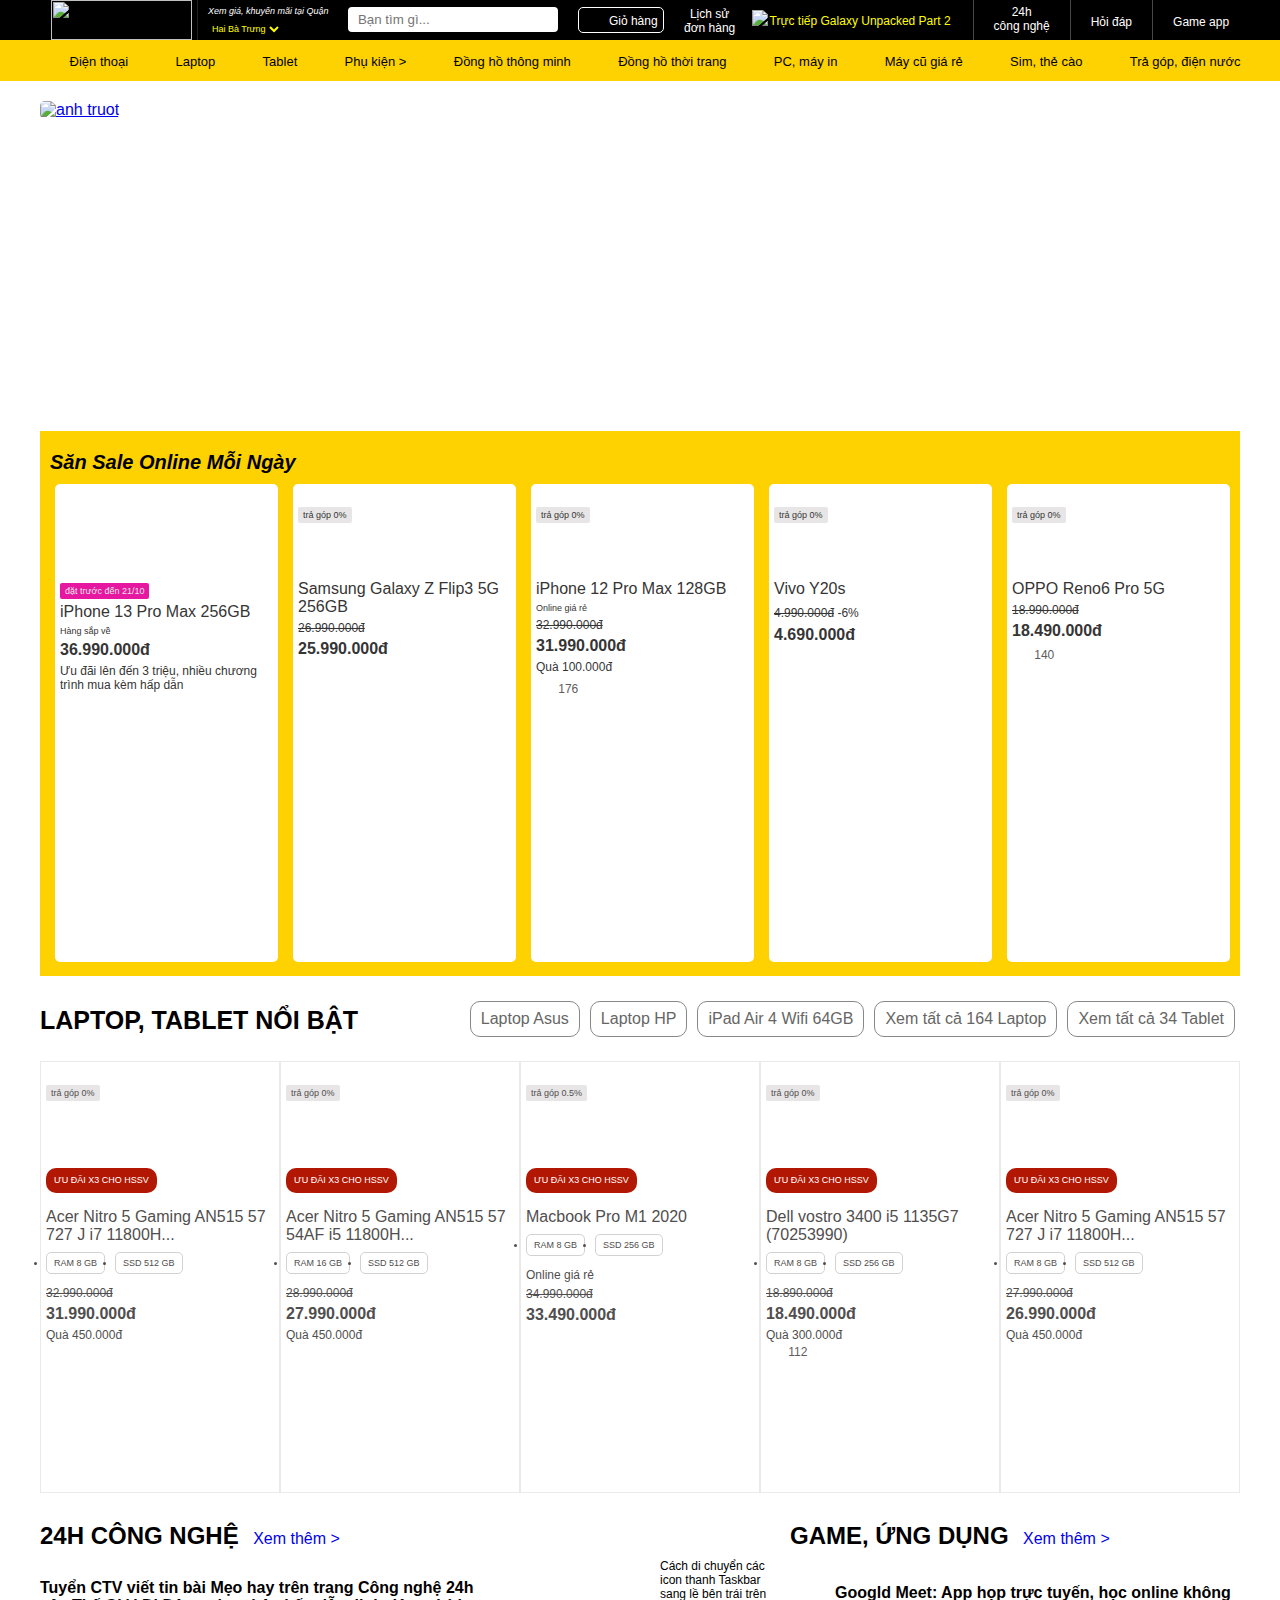
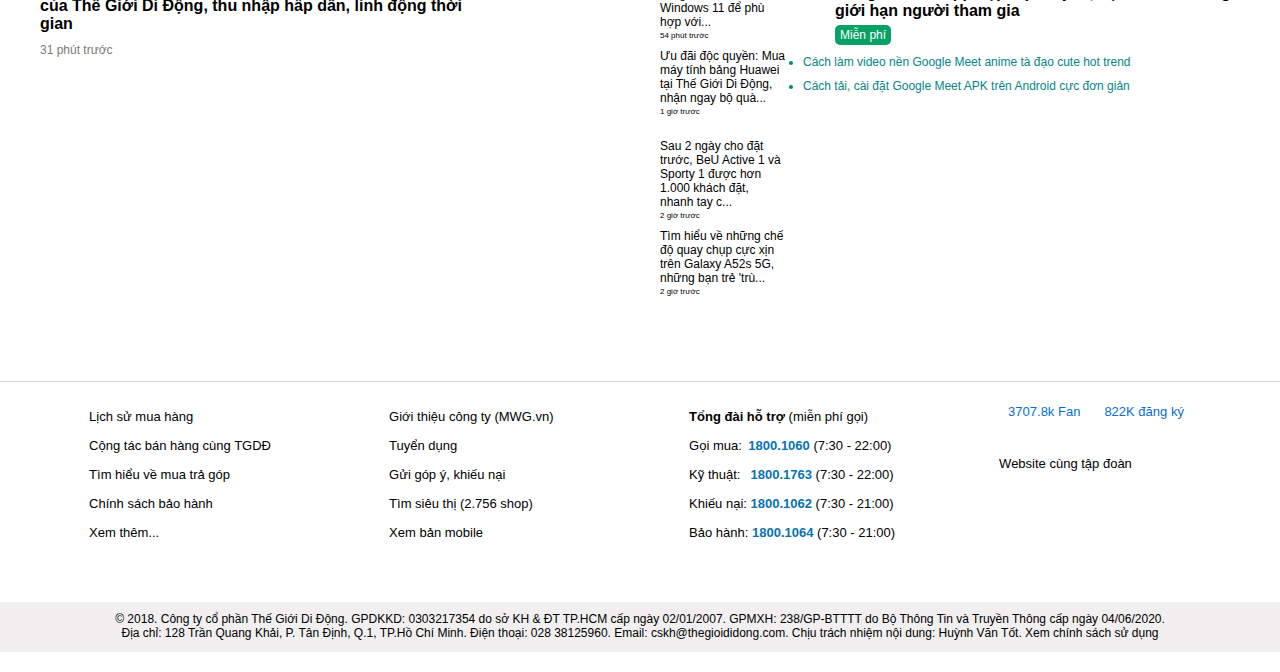
==== index.html @ e4fcd131 "Add files via upload" ====
<!DOCTYPE html>
<html lang="en">
<head>
    
    <meta charset="UTF-8">
    <meta http-equiv="X-UA-Compatible" content="IE=edge">
    <meta name="viewport" content="width=device-width, initial-scale=1.0">
    <title>Thegioididong</title>
    <link rel="stylesheet" href="style.css">

</head>
<body>
    <div class="topsite">
        <a href="https://www.thegioididong.com/"><img class="icon-logo" src="icon/icon-logo.png"></a>
        <div class="topsite-2">
            <a id="topsite-a" href="#" style="font-family: arial;">Xem giá, khuyến mãi tại Quận
                <p style="margin:0px;padding:5px 0;">
                    <select class="topsite-select">
                        <option>Hai Bà Trưng</option>
                        <option>Hoàn Kiếm</option>
                        <option>Cầu Giấy</option>
                        <option>Đống Đa</option>
                        <option>Ba Đình</option>
                        <option>...</option>
                    </select>
                </p>
            </a>
        </div>
        <input class ="topsite-search" type="text" placeholder="Bạn tìm gì..."/>
        <a href="https://www.thegioididong.com/cart" class="topsite_cart">
            <i class="icon-cart"></i>
            <span>Giỏ hàng</span>
        </a>
        <a href="https://www.thegioididong.com/lich-su-mua-hang" class="topsite-history font-v">
            Lịch sử <br>đơn hàng
        </a>
        <!-- <span class="space-nav"></span> -->
        <table class="topsite-live" >
            <tr>
                <td>
                    <img src="icon/Red_circle.gif" style="width:25px">
                </td>
                <td>
                    <a href="https://www.thegioididong.com/tin-tuc/su-kien/su-kien-samsung-galaxy-unpacked-part-2-669" class=" font-v">
                        Trực tiếp Galaxy Unpacked Part 2 
                    </a>
                </td>
            </tr>
        </table>
        <a href="https://www.thegioididong.com/tin-tuc" class="topsite-24h font-v">
            24h <br>công nghệ
        </a>
        <a href="https://www.thegioididong.com/hoi-dap" class="topsite-qt font-v">
            Hỏi đáp
        </a>
        <a href="https://www.thegioididong.com/game-app" class="topsite-qt font-v" style="border-right: black;">
            Game app
        </a>
    </div>
    <div class="header_menu font-v">
        <ul>
            <li><a href="https://www.thegioididong.com/dtdd" class="icon-dienthoai"><span>Điện thoại</span></a></li>
            <li><a href="https://www.thegioididong.com/laptop-ldp" class="icon-laptop">Laptop</a></li>
            <li><a href="https://www.thegioididong.com/may-tinh-bang" class="icon-tablet">Tablet</a></li>
            <li class="dropdown"><a href="" class="icon-phukien">Phụ kiện ></a>
                <div class="phu-kien-dien-thoai">
                    <div class="pkdd">
                        <strong>Phụ kiện di động</strong>
                        <a href="#"><h3>Pin sạc dự phòng</h3></a>
                        <a href="#"><h3>Sạc, cáp</h3></a>
                        <a href="#"><h3>Miếng dán màn hình</h3></a>
                        <a href="#"><h3>Ốp lưng điện thoại</h3></a>
                        <a href="#"><h3>Ốp lưng máy tính bảng</h3></a>
                        <a href="#"><h3>Gậy tự sướng</h3></a>
                        <a href="#"><h3>Giá đỡ laptop, điện thoại</h3></a>
                        <a href="#"><h3>Đế, móc điện thoại</h3></a>
                        <a href="#"><h3>Túi chống nước</h3></a>
                        <a href="#"><h3>Túi đựng Airpods</h3></a>
                        <a href="#"><h3>Phụ kiện ipad</h3></a>
                    </div>
                    <div class="suv-pkdd">
                        <div class="suv pkdd">
                            <strong>phụ kiện laptop</strong>
                            <a class="suv-a" href="#"><h3>Chuột, bàn phím</h3></a>
                            <a class="suv-a" href="#"><h3>Thiết bị mạng</h3></a>
                            <a class="suv-a" href="#"><h3>Camera, webcam</h3></a>
                            <a class="suv-a" href="#"><h3>Balo, túi chống sốc</h3></a>
                            <a class="suv-a" href="#"><h3>Phần mềm</h3></a>
                        </div>
                        <div class="suv pkdd">
                            <strong>Thương hiệu hàng đầu</strong>
                            <a class="suv-a" href="#"><h3>Apple</h3></a>
                            <a class="suv-a" href="#"><h3>Sony</h3></a>
                            <a class="suv-a" href="#"><h3>Samsung</h3></a>
                            <a class="suv-a" href="#"><h3>Anker</h3></a>
                        </div>
                        <div class="suv pkdd">
                            <div class="suv-2">
                                <strong>Thiết bị âm thanh</strong>
                                <a class="suv-a" href="#"><h3>Tai nghe</h3></a>
                                <a class="suv-a" href="#"><h3>Loa</h3></a>
                            </div>
                            <div class="suv-2">
                                <strong>Thiết bị lưu trữ</strong>
                                <a class="suv-a" href="#"><h3>Thẻ nhớ</h3></a>
                                <a class="suv-a" href="#"><h3>USB</h3></a>
                                <a class="suv-a" href="#"><h3>Ổ cứng di động</h3></a>
                            </div>
                            
                        </div>
                        <div class="suv pkdd">
                            <strong>Phụ kiện khác</strong>
                            <a class="suv-a" href="#"><h3>Thiết bị thông minh</h3></a>
                            <a class="suv-a" href="#"><h3>Phụ kiện ô tô</h3></a>
                            <a class="suv-a" href="#"><h3>Máy tính cầm tay</h3></a>
                            <a class="suv-a" href="#"><h3>Máy chiếu, quạt mini</h3></a>
                            <a class="suv-a" href="#"><h3>TV box</h3></a>
                            <a class="suv-a" href="#"><h3>Pin tiểu</h3></a>
                        </div>
                        
                    </div>
                </div>
            </li>
            <li><a href="https://www.thegioididong.com/dong-ho-thong-minh-ldp   " class="icon-iwatch">Đồng hồ thông minh</a></li>
            <li><a href="https://www.thegioididong.com/dong-ho" class="icon-fwatch">Đồng hồ thời trang</a></li>
            <li><a href="https://www.thegioididong.com/dong-ho" class="icon-pc">PC, máy in</a></li>
            <li><a href="https://www.thegioididong.com/may-doi-tra">Máy cũ giá rẻ</a></li>
            <li><a href="https://www.thegioididong.com/sim-so-dep">Sim, thẻ cào</a></li>
            <li><a href="https://www.thegioididong.com/tien-ich">Trả góp, điện nước</a></li>
        </ul>
    </div>
    <div class="header_banner">
        <div class="header_banner_left">
            <a href="https://www.thegioididong.com/tien-ich"><img src="image/truyen 1.png" alt="anh truot"></a>
        </div>
        <div class="header_banner_right">
            <a href="https://www.thegioididong.com/ipad-2021"><img src="image/1.jpg" alt="" class="header-banner-1"></a>
            <a href="https://www.thegioididong.com/dtdd/samsung-galaxy-a52s-5g"><img src="image/2.jpg" alt="" class="header-banner-2"></a>
            <a href="https://www.thegioididong.com/laptop-gaming?itm_source=homepage&itm_medium=hot_banner&itm_campaign=internal_tracking&itm_content=desktop_1548"><img src="image/3.jpg" alt="" class="header-banner-1"></a>
            <a href="https://www.thegioididong.com/dong-ho-thong-minh/beu-active-1"><img src="image/4.png" alt="" class="header-banner-2"></a>
        </div>
        <h2></h2>
    </div>
    <div class="prd-promo" style="font-family: arial;">
        <p class="prd-content">Săn Sale Online Mỗi Ngày</p>
        <div class="prd-product-1">
            <a href="#">
                <p class="prd-p" style="background-color: white;"></p>
                <div class="prd-image-1">
                    <img style="width: 200px;" src="image/pro-1.jpg" alt="">
                </div>
                <p class="prd-order">đặt trước đến 21/10</p>
                <p class="prd-pc">iPhone 13 Pro Max 256GB</p>
                <p style="font-size: 9px;">Hàng sắp về</p>
                <p stype="font-size:20px"><b>36.990.000đ</b></p>
                <p style="font-size: 12px;">Ưu đãi lên đến 3 triệu, nhiều chương trình mua kèm hấp dẫn</p>
            </a>
        </div>
        <div class="prd-product-1">
            <a href="#">
                <p class="prd-p">trả góp 0%</p>
                <div class="prd-image-1">
                    <img style="width: 200px;" src="image/pro-2.jpg" alt="">
                </div>
                <p class="prd-pc">Samsung Galaxy Z Flip3 5G 256GB</p>
                <p class="prd-giagoc"><strike>26.990.000đ</strike></p>
                <p stype="font-size:20px"><b>25.990.000đ</b></p>
            </a>
        </div>
        <div class="prd-product-1">
            <a href="#">
                <p class="prd-p">trả góp 0%</p>
                <div class="prd-image-1">
                    <img style="width: 200px;" src="image/pro-3.jpg" alt="">
                </div>
                <p class="prd-pc">iPhone 12 Pro Max 128GB </p>
                <p style="font-size: 9px;">Online giá rẻ</p>
                <p class="prd-giagoc"><strike>32.990.000đ</strike></p>
                <p stype="font-size:20px"><b>31.990.000đ</b></p>
                <p style="font-size: 12px;">Quà 100.000đ</p>
                <img src="icon/001-star.png" alt="" class="prd-rating">
                <img src="icon/001-star.png" alt="" class="prd-rating">
                <img src="icon/001-star.png" alt="" class="prd-rating">
                <img src="icon/001-star.png" alt="" class="prd-rating">
                <img src="icon/001-star-sirver.png" alt="" class="prd-rating">
                <span class="prd-rating" style="color: rgb(94, 93, 93);font-size: 12px;"> 176</span>
            </a>
        </div>
        <div class="prd-product-1">
            <a href="#">
                <p class="prd-p">trả góp 0%</p>
                <div class="prd-image-1">
                    <img style="width: 200px;" src="image/pro-4.jpg" alt="">
                </div>
                <p class="prd-pc">Vivo Y20s</p>
                <span class="prd-giagoc"><strike>4.990.000đ</strike></span><span class="prd-giagoc"> -6%</span>
                <p stype="font-size:20px"><b>4.690.000đ</b></p>
            </a>
        </div>
        <div class="prd-product-1">
            <a href="#">
                <p class="prd-p">trả góp 0%</p>
                <div class="prd-image-1">
                    <img style="width: 200px;" src="image/pro-5.jpg" alt="">
                </div>
                <p class="prd-pc">OPPO Reno6 Pro 5G</p>
                <p class="prd-giagoc"><strike>18.990.000đ</strike></p>
                <p stype="font-size:20px"><b>18.490.000đ</b></p>
                <img src="icon/001-star.png" alt="" class="prd-rating">
                <img src="icon/001-star.png" alt="" class="prd-rating">
                <img src="icon/001-star.png" alt="" class="prd-rating">
                <img src="icon/001-star-2.png" alt="" class="prd-rating">
                <img src="icon/001-star-sirver.png" alt="" class="prd-rating">
                <span class="prd-rating" style="color: rgb(94, 93, 93);font-size: 12px;"> 140</span>
                
            </a>
        </div>
    </div>
    <div class="box-tablet">
        <div class="box-tablet-title">
            <p>LAPTOP, TABLET NỔI BẬT</p>
            <ul>
                <li><a href="#">Xem tất cả 34 Tablet</a></li>
                <li><a href="#">Xem tất cả 164 Laptop</a></li>
                <li><a href="#">iPad Air 4 Wifi 64GB</a></li>
                <li><a href="#">Laptop HP</a></li>
                <li><a href="#">Laptop Asus</a></li>
            </ul>
        </div>
        <div class="box-tablet-product">
            <div class="box-tablet-1">
                <a href="#">
                    <p class="prd-p">trả góp 0%</p>
                    <div class="box-tablet-img">
                        <img src="image/lap-1.jpg" alt="">
                    </div>
                    <p class="box-tablet-sv">ƯU ĐÃI X3 CHO HSSV</p>
                    <p class="box-name">Acer Nitro 5 Gaming AN515 57 727 J i7 11800H...</p>
                    <div class="box-tablet-thongso">
                        <ul>
                            <li>RAM 8 GB</li>
                            <li>SSD 512 GB</li>
                        </ul>
                    </div>
                    <p class="prd-giagoc"><strike>32.990.000đ</strike></p>
                    <p stype="font-size:20px"><b>31.990.000đ</b></p>
                    <p style="font-size: 12px;padding-top: 5px;">Quà 450.000đ</p>
                </a>
            </div>
            <div class="box-tablet-1">
                <a href="#">
                    <p class="prd-p">trả góp 0%</p>
                    <div class="box-tablet-img">
                        <img src="image/lap-2.jpg" alt="">
                    </div>
                    <p class="box-tablet-sv">ƯU ĐÃI X3 CHO HSSV</p>
                    <p class="box-name">Acer Nitro 5 Gaming AN515 57 54AF i5 11800H...</p>
                    <div class="box-tablet-thongso">
                        <ul>
                            <li>RAM 16 GB</li>
                            <li>SSD 512 GB</li>
                        </ul>
                    </div>
                    <p class="prd-giagoc"><strike>28.990.000đ</strike></p>
                    <p stype="font-size:20px"><b>27.990.000đ</b></p>
                    <p style="font-size: 12px;padding-top: 5px;">Quà 450.000đ</p>
                </a>
            </div>
            <div class="box-tablet-1">
                <a href="#">
                    <p class="prd-p">trả góp 0.5%</p>
                    <div class="box-tablet-img">
                        <img src="image/lap-3.jpg" alt="">
                    </div>
                    <p class="box-tablet-sv">ƯU ĐÃI X3 CHO HSSV</p>
                    <p class="box-name">Macbook Pro M1 2020</p>
                    <div class="box-tablet-thongso">
                        <ul>
                            <li>RAM 8 GB</li>
                            <li>SSD 256 GB</li>
                        </ul>
                    </div>
                    <p style="font-size: 12px;padding-bottom: 5px;">Online giá rẻ</p>
                    <p class="prd-giagoc"><strike>34.990.000đ</strike></p>
                    <p stype="font-size:20px"><b>33.490.000đ</b></p>
                    
                </a>
            </div>
            <div class="box-tablet-1">
                <a href="#">
                    <p class="prd-p">trả góp 0%</p>
                    <div class="box-tablet-img">
                        <img src="image/lap-4.jpg" alt="">
                    </div>
                    <p class="box-tablet-sv">ƯU ĐÃI X3 CHO HSSV</p>
                    <p class="box-name">Dell vostro 3400 i5 1135G7 (70253990)</p>
                    <div class="box-tablet-thongso">
                        <ul>
                            <li>RAM 8 GB</li>
                            <li>SSD 256 GB</li>
                        </ul>
                    </div>
                    <p class="prd-giagoc"><strike>18.890.000đ</strike></p>
                    <p stype="font-size:20px"><b>18.490.000đ</b></p>
                    <p style="font-size: 12px;padding-top: 5px;">Quà 300.000đ</p>
                    <img src="icon/001-star.png" alt="" class="prd-rating">
                    <img src="icon/001-star.png" alt="" class="prd-rating">
                    <img src="icon/001-star.png" alt="" class="prd-rating">
                    <img src="icon/001-star.png" alt="" class="prd-rating">
                    <img src="icon/001-star-sirver.png" alt="" class="prd-rating">
                    <span class="prd-rating" style="color: rgb(94, 93, 93);font-size: 12px;"> 112</span>
          
                </a>
            </div>
            <div class="box-tablet-1">
                <a href="#">
                    <p class="prd-p">trả góp 0%</p>
                    <div class="box-tablet-img">
                        <img src="image/lap-6.jpg" alt="">
                    </div>
                    <p class="box-tablet-sv">ƯU ĐÃI X3 CHO HSSV</p>
                    <p class="box-name">Acer Nitro 5 Gaming AN515 57 727 J i7 11800H...</p>
                    <div class="box-tablet-thongso">
                        <ul>
                            <li>RAM 8 GB</li>
                            <li>SSD 512 GB</li>
                        </ul>
                    </div>
                    <p class="prd-giagoc"><strike>27.990.000đ</strike></p>
                    <p stype="font-size:20px"><b>26.990.000đ</b></p>
                    <p style="font-size: 12px;padding-top: 5px;">Quà 450.000đ</p>
                </a>
            </div>
        </div>
    </div>
    <div class="tin-tuc">
        <div class="tin-tuc-left">
            <div class="tin-tuc-top">
                <h2>24H CÔNG NGHỆ</h2>
                <a href="#">Xem thêm ></a>
            </div>
            <div class="tin-tuc-left-main">
                <div class="tt-left-left">
                    <img src="image/tuyen-ctv2.jpg" alt="">
                    <a href="tuyenctv.html">Tuyển CTV viết tin bài Mẹo hay trên trang Công nghệ 24h của Thế Giới Di Động, thu nhập hấp dẫn, linh động thời gian</a>
                    <p>31 phút trước</p>
                </div>
                <div class="tt-left-right">
                    <div class="tt-small">
                        <img src="image/tt-left-r1.jpg" alt="">
                        <div class="tt-small-r">
                            <a href="#">Cách di chuyển các icon thanh Taskbar sang lề bên trái trên Windows 11 để phù hợp với...</a>
                            <p>54 phút trước</p>
                        </div>
                    </div>
                    <div class="tt-small">
                        <img src="image/tt-left-r2.jpg" alt="">
                        <div class="tt-small-r">
                            <a href="#">Ưu đãi độc quyền: Mua máy tính bảng Huawei tại Thế Giới Di Động, nhận ngay bộ quà...</a>
                            <p>1 giờ trước</p>
                        </div>
                    </div>
                    <div class="tt-small">
                        <img src="image/tt-left-r3.jpg" alt="">
                        <div class="tt-small-r">
                            <a href="#">Sau 2 ngày cho đặt trước, BeU Active 1 và Sporty 1 được hơn 1.000 khách đặt, nhanh tay c...</a>
                            <p>2 giờ trước</p>
                        </div>
                    </div>
                    <div class="tt-small">
                        <img src="image/tt-left-r4.jpg" alt="">
                        <div class="tt-small-r">
                            <a href="#">Tìm hiểu về những chế độ quay chụp cực xịn trên Galaxy A52s 5G, những bạn trẻ 'trù...</a>
                            <p>2 giờ trước</p>
                        </div>
                    </div>
                </div>
            </div>
        </div>
        <div class="tin-tuc-right">
            <div class="tin-tuc-top">
                <h2>GAME, ỨNG DỤNG</h2>
                <a href="#">Xem thêm ></a>
            </div>
            <div class="tt-r-top">
                <img src="image/tt-r-1.jpg" alt="">
                <div class="tt-r-top-small">
                    <img class="img-v" src="image/tt-r-2.png" alt="">
                    <div class="img-ct">
                        <a href="#">Googld Meet: App họp trực tuyến, học online không giới hạn người tham gia</a>
                        <p>Miễn phí</p>
                    </div>
                </div>
            </div>
            <div class="tt-r-bot">
                <ul>
                    <li><a href="">Cách làm video nền Google Meet anime tà đạo cute hot trend</a></li>
                    <li><a href="">Cách tải, cài đặt Google Meet APK trên Android cực đơn giản</a></li>
                </ul>
            </div>
        </div>
    </div>
    <div class="footer">
        <div class="footer-main">
            <div class="footer-ck">
                <ul>
                    <li><a href="#">Lịch sử mua hàng</a></li>
                    <li><a href="#">Cộng tác bán hàng cùng TGDĐ</a></li>
                    <li><a href="#">Tìm hiểu về mua trả góp</a></li>
                    <li><a href="#">Chính sách bảo hành</a></li>
                    <li><a href="#">Xem thêm...</a></li>
                </ul>
            </div>
            <div class="footer-ck">
                <ul>
                    <li><a href="#">Giới thiệu công ty (MWG.vn)</a></li>
                    <li><a href="#">Tuyển dụng</a></li>
                    <li><a href="#">Gửi góp ý, khiếu nại</a></li>
                    <li><a href="#">Tìm siêu thị (2.756 shop)</a></li>
                    <li><a href="#">Xem bản mobile</a></li>
                </ul>
            </div>
            <div class="footer-hotline">
                <p><b>Tổng đài hỗ trợ</b> (miễn phí gọi)</p>
                <p>Gọi mua:<a href="tel:0961206863">&ensp;1800.1060</a> (7:30 - 22:00)</p>
                <p>Kỹ thuật: <a href="tel:0961206863">&ensp;1800.1763</a> (7:30 - 22:00)</p>
                <p>Khiếu nại: <a href="tel:0961206863">1800.1062</a> (7:30 - 21:00)</p>
                <p>Bảo hành: <a href="tel:0961206863">1800.1064</a> (7:30 - 21:00)</p>
            </div>
            <div class="footer-social">
                <table>
                    <tr>
                        <td><a href="#"><img src="icon/001-facebook.png" alt=""></a></td>
                        <td><a href="#">3707.8k Fan</a></td>
                        <td><a href="#"><img src="icon/002-youtube.png" alt=""></a></td>
                        <td><a href="#">822K đăng ký</a></td>
                    </tr>
                </table>
                <a href="#"><img src="image/thong-bao.PNG" alt=""></a>
                <p style="padding-left: 10px;">Website cùng tập đoàn</p>
                <img class = "footer-social-img"src="image/web.PNG" alt="">
            </div>
        </div>
        
    </div>
    <div class="footer-end">
        <div class="footer-end-ct" style="font-size: 12px;">
            <p>© 2018. Công ty cổ phần Thế Giới Di Động. GPDKKD: 0303217354 do sở KH & ĐT TP.HCM cấp ngày 02/01/2007. GPMXH: 238/GP-BTTTT do Bộ Thông Tin và Truyền Thông cấp ngày 04/06/2020.</p>
            <p>Địa chỉ: 128 Trần Quang Khải, P. Tân Định, Q.1, TP.Hồ Chí Minh. Điện thoại: 028 38125960. Email: cskh@thegioididong.com. Chịu trách nhiệm nội dung: Huỳnh Văn Tốt. Xem chính sách sử dụng</p>
        </div>
    </div>
</body>
</html>
---- style.css ----
*{
    margin: 0px;
    padding: 0px;
    font-family: Arial, Helvetica, sans-serif;
}
.topsite{
    width: 100%;
    height: 40px;
    background-color: black;
    color: white;
    display: flex;
    justify-content: center;
}

.icon-logo{
    width: 141px;
    height: 40px;
    float: left;
    padding-left: 20px;
    padding-right: 5px;
    border-right: 1px solid rgba(58, 57, 57, 0.6);
}

.topsite-2{
    width: 130px;
    float:left;
    padding-left: 10px;
}

#topsite-a{
    font-size: 9px;
    color:white;
    text-decoration: none;
    font-style: italic;
    margin: 0px;
    padding: 0px;
    width: 100px;
}

.topsite-select{
    background-color: black;
    list-style: none;
    color:yellow;
    border: 1px black;
    font-size: 9px;
    margin: 0px;
    padding: 0px;
}

/* tạo search trong thanh top*/
.topsite-search{
    width: 200px;
    height: 25px;
    margin: 5px 0px;
    border-radius: 4px;
    border: none;
    padding-left: 10px;
    background-image: url(icon-search.png);
    background-repeat: no-repeat;
    background-position: 190px;
    float:left;
    margin: 7px 0px 0px 10px;
}
.font-v{
    font-size: 12px;
    color: white;
    text-decoration: none;
    font-family: arial;
}
.topsite_cart{
    background-image: url(icon/icon-cart.png);
    background-repeat: no-repeat;
    margin-top: 2px;
    padding: 6px 5px 6px 30px;
    border: 0.1px solid white;
    border-radius: 5px;
    color: white;
    text-decoration: none;
    font-family: arial;
    font-size: 12px;
    background-position: 5px;
    margin: 7px 6px 7px 20px;
}
.topsite_cart:hover{
    background-color:silver;
}
.topsite-history{
    margin-left: 10px;
    width: 60px;
    display: block;
    float:left;
    margin-top: 7px;
    text-align: center;
    
}
.topsite-live{
    height:40px;
    text-align: center;
    border-right: 1px solid rgb(73, 72, 72);
    list-style: none;
    float:left;
    margin-left: 10px;
    
}
.topsite-live a{
    color:yellow;
    margin-right: 20px;
      
}
.topsite-24h{
    display:block;
    float:left;
    text-align: center;
    padding: 5px 20px;
    border-right: 1px solid rgb(73, 72, 72);
}
.topsite-24h:hover{
    color:yellow;
}

.topsite-qt{
    display:block;
    float:left;
    text-align: center;
    height: 25px;
    padding: 15px 20px 0px 20px;
    border-right: 1px solid rgb(73, 72, 72);
}
.topsite-qt:hover{
    color:yellow;
}
.header_menu{
    background-color: #fed100;
    height: 39px;
    width: 100%;
    padding: 1px 5px;
    display: flex;
    justify-content: center;
    
}
.header_menu ul{
    list-style: none;
    height: 41px;
}
.header_menu ul li{
    list-style-type: none;      
    height: 27px;
    padding: 0px 12px;
    padding-top: 13px;
    display: inline-block;
}
.header_menu ul li:hover{
    background-color:white;
}
.header_menu ul li a{
    text-decoration: none;
    color: Black;
    display: block;
    padding-left: 20px;
    font-size: 13px;
    display: block;
    height: 100%;
}

.icon-dienthoai{
    background-image: url(icon/001-smartphone.png);
    background-repeat: no-repeat;
}
.icon-laptop{
    background-image: url(icon/001-notebook-computer.png);
    background-repeat: no-repeat;
}
.icon-tablet{
    background-image: url(icon/002-tablet.png);
    background-repeat: no-repeat;
}
.icon-phukien{
    background-image: url(icon/002-headphones.png);
    background-repeat: no-repeat;
}
.icon-iwatch{
    background-image: url(icon/003-iwatch.png);
    background-repeat: no-repeat;
}
.icon-fwatch{
    background-image: url(icon/001-watch.png);
    background-repeat: no-repeat;
}
.icon-pc{
    background-image: url(icon/004-personal-computer.png);
    background-repeat: no-repeat;
}
/* Làm Menu cấp 2 */
.dropdown{
    position: relative;
}
.phu-kien-dien-thoai{
    position: absolute;
    display: none;
    width: 700px;
    height: 355px;
    background-color: rgb(255, 255, 255);
    padding-top: 20px;
    border-radius: 2px;
}
.dropdown:hover .phu-kien-dien-thoai{
    display: block;
}
.pkdd{
    float: left;
    width: 200px;

}

.pkdd strong{
    color:blue;
    display: inline-block;
    margin:0px 20px 0px 20px;
    padding-bottom: 10px;
    border-bottom: 1px solid rgb(231, 230, 230);
    font-size: 15px;
    text-transform: uppercase;
    color: rgb(117, 113, 113);
    margin-bottom: 10px;
}
.pkdd h3{
    font-weight: 400;
    padding: 3px 0px;
    font-size: 13px;
}
.pkdd h3:hover{
    color:rgb(15, 85, 236);
}

.suv-pkdd{
    width: 500px;
    height: 360px;
    float: left;
}
.suv{
    width: 250px;
    height: 160px;
    float: left;
}
.suv .suv-a{
    width: 150px;
    height: auto;
}
.suv-a h3{
    width: 150px;
    height: auto;
    font-size: 13px;
} 
.suv-2{
    width: 225px;
    height: 80px;
}
.header_banner{
    width: 1200px;
    height: 310px;
    margin: 0px auto 0px auto;
    padding-top: 20px;
    display: block;
}
.header_banner_left{
    width: 860px;
    height: 310px;
    padding: 0px 10px 0 0;
    float: left;
}

.header_banner_left img{
    border-radius: 5px;
    width: 100%;
}

.header-banner-truot{
    border-radius: 20px;
}
.header_banner_right{
    width: 320px;
    height: 310px;
    padding: 0px 0px 0 0px;
    float: right;
}
.header-banner-1{
    float: left;
    width: 47%;
    padding: 0px 11px 11px 0px;
}
.header-banner-2{
    float: right;
    width: 46%;
    padding: 0px 0px 11px 0px;
}
.prd-promo{
    width: 1200px;
    height: 535px;
    background-color: #fed100;
    margin: 20px auto;
    padding-top: 10px;
}

/*PRD-Promotion*/
.prd-content{
    font-weight: bold;
    margin: 10px 10px;
    font-family: Arial, Helvetica, sans-serif;
    font-size: 20px;
    font-style: italic;
}
.prd-product-1{
    width: 213px;
    height: 438px;
    background-color: white;
    float: left;
    border-radius: 5px;
    margin-left: 15px;
    padding: 20px 5px;

}

.prd-product-1 a{
    text-decoration: none;
    list-style: none;
    color: rgb(54, 53, 53);
}
.prd-p{
    font-family: Arial, Helvetica, sans-serif;
    font-size: 9px;
    background-color: rgb(231, 229, 229);
    display: inline;
    padding: 3px 5px;
    border-radius: 2px;
}
.prd-pc:hover{
    color: rgb(33, 205, 248);
}
.prd-product-1 p{
    margin: 5px 0px;
}
.prd-image-1{
    width: 200px;
    margin: 10px auto;
    padding: 20px 0px 0px 0px;
}
/*Hiệu ứng ảnh*/
.prd-image-1:hover{
    transform: translate3d(0px, -10%, 3em);
}
.prd-order{
    font-family: Arial, Helvetica, sans-serif;
    font-size: 9px;
    background-color: rgb(230, 23, 161);
    display: inline;
    padding: 3px 5px;
    border-radius: 2px;
    color:rgb(231, 229, 229)
}
.prd-giagoc{
    font-size: 12px;
    margin-bottom: 5px;
}
.prd-rating{
    width: 11px;
}

.box-tablet{
    margin: 15px auto;
    width: 1200px;
    height: 500px;
    font-family: Arial, Helvetica, sans-serif;
}
.box-tablet-title{
    width: 1200px;
    height: 40px;
    margin-bottom: 10px;
}
.box-tablet-title ul li{
    list-style: none;
}
.box-tablet-title p{
    width: 400px;
    height: 30px;
    font-size: 25px;
    font-weight: bold;
    padding: 10px 0px 0px 0px;
    display: inline;
    float: left;
}
.box-tablet-title ul{
    float: right;
    width: 800px;
    height: 35px;
    padding-top:5px;
}

.box-tablet-title li{
    float: right;
    padding: 8px 10px;
    margin: 0px 5px;
    border: 1px solid rgb(136, 136, 136);
    border-radius: 10px;
}

.box-tablet-title li:hover{
    background-color: rgb(207, 204, 204);
    
}

.box-tablet-title li a:hover{
    color:white;
}
.box-tablet-title li a{
    list-style: none;
    text-decoration: none;
    color: rgb(102, 102, 101);
}

.box-tablet-product{
    width: 1200px;
    height: 440px;
    padding-top: 15px;
    display: flex;
    justify-content: center;
}
.box-tablet-1{
    width: 238px;
    height: 410px;
    border: 1px solid rgb(235, 232, 232);
    padding: 20px 0px 0px 5px;
}
.box-tablet-1:hover{
    box-shadow: 0px 0px 10px 0 rgb(223, 220, 220);
}
.box-tablet-1 a{
    list-style: none;
    text-decoration: none;
    color: rgb(80, 78, 78);
}
.box-tablet-img{
    width: 200px;
    margin: 0px auto;
    margin: 40px auto 10px auto;
}
.box-tablet-img img{
    width: 200px;
}
.box-tablet-img img:hover{
    
    transform: translate3d(0px, -10%, 3em);
}
.box-tablet-sv{
    display: inline-block;
    padding: 5px 8px;
    font-size: 9px;
    border-radius: 10px;
    background-color: #b11702;
    color: white;
    line-height: 15px;
    margin-bottom: 15px;
}
.box-name:hover{
    color:rgb(15, 211, 218);
}
.box-tablet-thongso{
    font-size: 9px;
    margin: 8px 0px;
    display: inline-block;
}
.box-tablet-thongso ul li{
    float: left;
    margin-right: 10px;
    border:1px solid rgb(211, 210, 209);
    padding: 5px 7px;
    border-radius: 5px;
}

.tin-tuc{
    width: 1200px;
    height: 450px;
    font-family: Arial, Helvetica, sans-serif;
    margin: 0px auto;
}
.tin-tuc-left{
    width: 750px;
    height: 450px;
    /* background-color: turquoise; */
    float: left;
}

.tin-tuc-top{
    width: 400px;
    height: 30px;
    padding: 5px 0px 10px 0px;
    line-height: 40px;
}
.tin-tuc-top h2{
    display: inline-block;
}
.tin-tuc-top a{
    text-decoration: none;
    list-style: none;
    margin-left: 10px;
    /* color:rgb(24, 102, 248); */
}
.tin-tuc-left-main{
    width: 750px;
    height: 405px;
    display: flex;
    align-content: center;
}
.tt-left-left{
    width: 450px;
    height: 405px;
    /* background-color: darkkhaki; */
}
.tt-left-left img{
    border-radius: 5px;
    width: 450px;

}
.tt-left-left a{
    margin: 5px 0px 10px 0px;
    display: inline-block;
    font-weight: bold;
    text-decoration: none;
    color: black;
}
.tt-left-left a:hover{
    color:rgb(13, 106, 245);
}
.tt-left-left p{
    font-size: 12px;
    color: rgb(122, 122, 122);
}
.tt-left-right{
    width: 285px;
    height: 410px;
    /* background-color: rgb(136, 127, 7); */
    margin-left: 10px;
}
.tt-small{
    width: 285px;
    height: 90px;
}
.tt-small img{
    width: 150px;
    float: left;
    border-radius: 5px;
}
.tt-small-r{
    width: 125px;
    float: right;
    font-size: 12px;
    margin: 3px 0px 0px 10px;
}
.tt-small-r a{
    list-style: none;
    text-decoration: none;
    color: black;
}
.tt-small-r a:hover{
    color:rgb(13, 106, 245);
}
.tt-small-r p{
    font-size: 8px;
    padding-top: 2px;
}
.tin-tuc-right{
    width: 450px;
    height: 450px;
    /* background-color: rgb(80, 64, 224); */
    float: left;
}
.tt-r-top{
    width: 450px;
}
.tt-r-top img{
    width: 450px;
    border-radius: 10px;
}
.tt-r-top-small{
    width: 450px;
    display: flex;
    align-content: center;
    margin: 10px 1px;
}
.tt-r-top-small .img-v{
    width: 70px;
}
.img-ct a{
    list-style: none;
    text-decoration: none;
    font-size: 16px;
    color:black;
    font-weight: bold;
    display: inline-block;
    margin-bottom: 5px;
}
.img-ct p{
    display: inline-block;
    padding: 3px 5px;
    background-color: rgb(7, 160, 101);
    color: white;
    border-radius: 5px;
    font-size: 12px;
}
.tt-r-bot{
    font-size: 12px;
    margin-left: 13px;
}
.tt-r-bot ul li{
    padding-bottom: 10px;
    color: rgb(4, 133, 133);
}
.tt-r-bot ul li a{
    list-style: none;
    text-decoration: none;
    color: rgb(4, 133, 133);
}

.footer{
    width: 100%;
    height: auto;
    margin-top: 20px;
    border-top: 1px solid rgb(218, 213, 213);
    font-family: Arial, Helvetica, sans-serif;
    padding-top: 20px;
    display: flex;
    justify-content: center;

    
}
.footer-main{
    width: 1200px;
    height: 200px;
    display: flex;
    justify-content: center;
    font-size: 13px;
}
.footer-ck{
    width: 300px;
    height: 200px;
    /* background-color: rgb(51, 30, 30); */
    float: left;
}
.footer-ck ul li{
    list-style: none;
    padding: 7px 0px;
}

.footer-ck ul li a{
    list-style: none;
    text-decoration: none;
    color: black;
}
.footer-ck ul li a:hover{
    color:rgb(10, 164, 202);
}
.footer-hotline{
    width: 300px;
    height: 200px;
    /* background-color: rgb(51, 30, 30); */
    float: left;
}
.footer-hotline p{
    padding: 7px 0px;
}
.footer-hotline a{
    font-weight: 900;
    text-decoration: none;
    color: rgb(7, 115, 177);

}
.footer-social td{
    padding: 0px 5px;
}
.footer-social table{
    margin-bottom: 10px;
}
.footer-social a{
    text-decoration: none;
    color: rgb(8, 110, 206);
}
.footer-social  p{
    padding: 10px 0px 10px 3px;
}
.footer-social-img{
    padding: 0px 0px 10px 3px;
}
.footer-end{
    width: 100%;
    height: 50px;
    background-color: rgb(241, 239, 239);
    display: flex;
    justify-content: center;
    text-align: center;

}
.footer-end-ct{
    width: 1200px;
    height: 100%;
    padding: 10px;
}
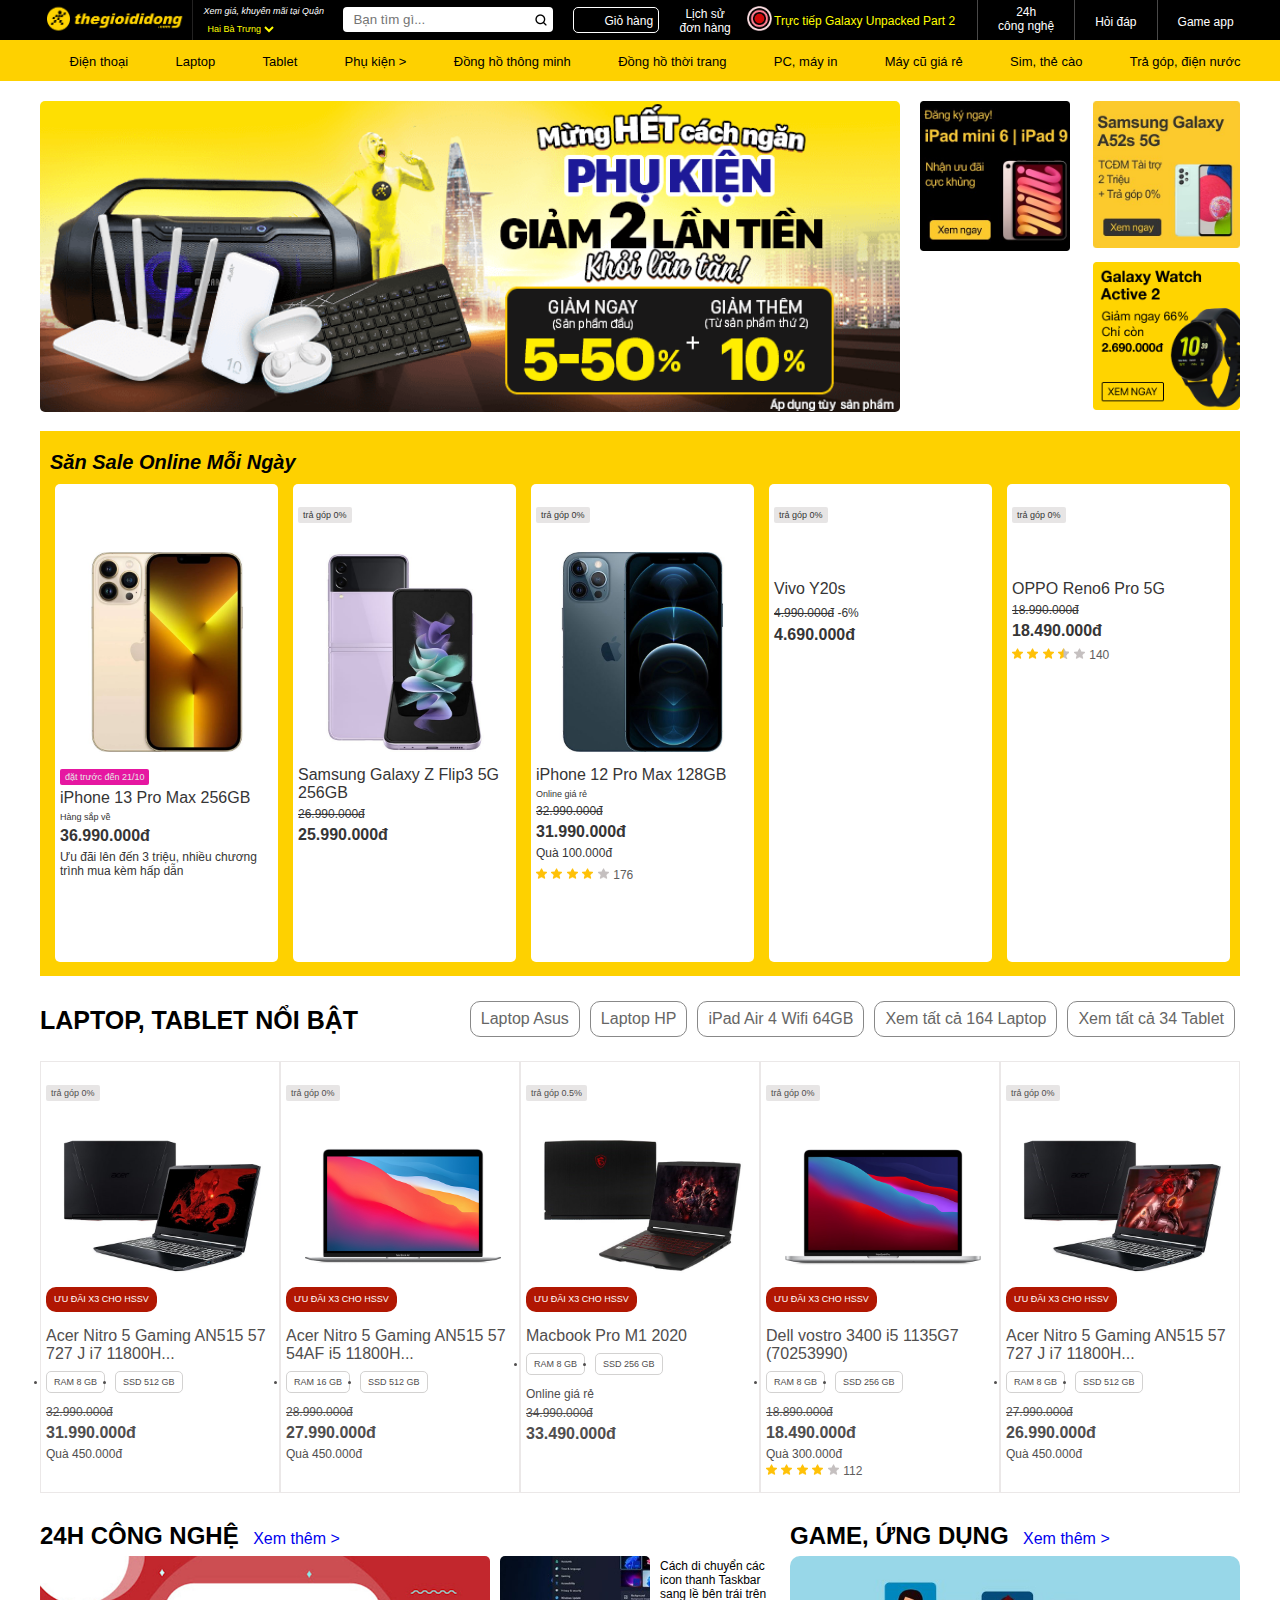
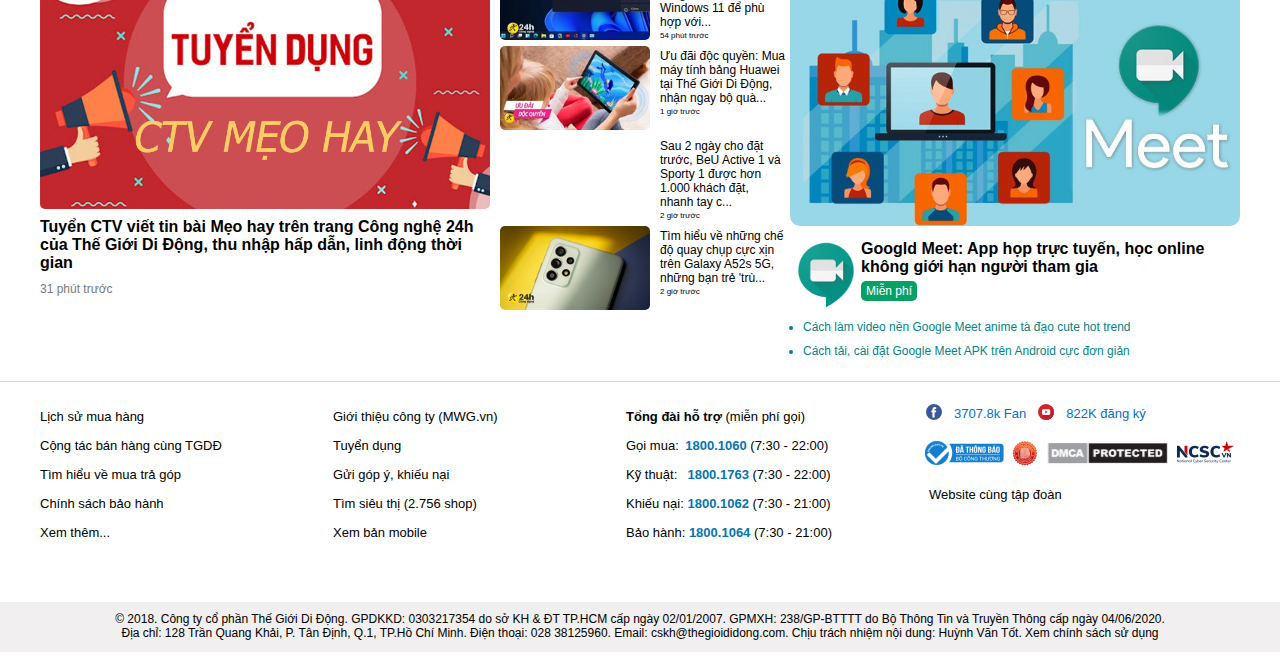
==== commit b7d577d9: "Update index.html" ====
--- a/index.html
+++ b/index.html
@@ -11,7 +11,7 @@
 </head>
 <body>
     <div class="topsite">
-        <a href="https://www.thegioididong.com/"><img class="icon-logo" src="icon/icon-logo.png"></a>
+        <a href="https://www.thegioididong.com/"><img class="icon-logo" src="icon-logo.png"></a>
         <div class="topsite-2">
             <a id="topsite-a" href="#" style="font-family: arial;">Xem giá, khuyến mãi tại Quận
                 <p style="margin:0px;padding:5px 0;">
@@ -38,7 +38,7 @@
         <table class="topsite-live" >
             <tr>
                 <td>
-                    <img src="icon/Red_circle.gif" style="width:25px">
+                    <img src="Red_circle.gif" style="width:25px">
                 </td>
                 <td>
                     <a href="https://www.thegioididong.com/tin-tuc/su-kien/su-kien-samsung-galaxy-unpacked-part-2-669" class=" font-v">
@@ -131,13 +131,13 @@
     </div>
     <div class="header_banner">
         <div class="header_banner_left">
-            <a href="https://www.thegioididong.com/tien-ich"><img src="image/truyen 1.png" alt="anh truot"></a>
+            <a href="https://www.thegioididong.com/tien-ich"><img src="truyen 1.png" alt="anh truot"></a>
         </div>
         <div class="header_banner_right">
-            <a href="https://www.thegioididong.com/ipad-2021"><img src="image/1.jpg" alt="" class="header-banner-1"></a>
-            <a href="https://www.thegioididong.com/dtdd/samsung-galaxy-a52s-5g"><img src="image/2.jpg" alt="" class="header-banner-2"></a>
+            <a href="https://www.thegioididong.com/ipad-2021"><img src="1.jpg" alt="" class="header-banner-1"></a>
+            <a href="https://www.thegioididong.com/dtdd/samsung-galaxy-a52s-5g"><img src="2.jpg" alt="" class="header-banner-2"></a>
             <a href="https://www.thegioididong.com/laptop-gaming?itm_source=homepage&itm_medium=hot_banner&itm_campaign=internal_tracking&itm_content=desktop_1548"><img src="image/3.jpg" alt="" class="header-banner-1"></a>
-            <a href="https://www.thegioididong.com/dong-ho-thong-minh/beu-active-1"><img src="image/4.png" alt="" class="header-banner-2"></a>
+            <a href="https://www.thegioididong.com/dong-ho-thong-minh/beu-active-1"><img src="4.png" alt="" class="header-banner-2"></a>
         </div>
         <h2></h2>
     </div>
@@ -147,7 +147,7 @@
             <a href="#">
                 <p class="prd-p" style="background-color: white;"></p>
                 <div class="prd-image-1">
-                    <img style="width: 200px;" src="image/pro-1.jpg" alt="">
+                    <img style="width: 200px;" src="pro-1.jpg" alt="">
                 </div>
                 <p class="prd-order">đặt trước đến 21/10</p>
                 <p class="prd-pc">iPhone 13 Pro Max 256GB</p>
@@ -160,7 +160,7 @@
             <a href="#">
                 <p class="prd-p">trả góp 0%</p>
                 <div class="prd-image-1">
-                    <img style="width: 200px;" src="image/pro-2.jpg" alt="">
+                    <img style="width: 200px;" src="pro-2.jpg" alt="">
                 </div>
                 <p class="prd-pc">Samsung Galaxy Z Flip3 5G 256GB</p>
                 <p class="prd-giagoc"><strike>26.990.000đ</strike></p>
@@ -171,18 +171,18 @@
             <a href="#">
                 <p class="prd-p">trả góp 0%</p>
                 <div class="prd-image-1">
-                    <img style="width: 200px;" src="image/pro-3.jpg" alt="">
+                    <img style="width: 200px;" src="pro-3.jpg" alt="">
                 </div>
                 <p class="prd-pc">iPhone 12 Pro Max 128GB </p>
                 <p style="font-size: 9px;">Online giá rẻ</p>
                 <p class="prd-giagoc"><strike>32.990.000đ</strike></p>
                 <p stype="font-size:20px"><b>31.990.000đ</b></p>
                 <p style="font-size: 12px;">Quà 100.000đ</p>
-                <img src="icon/001-star.png" alt="" class="prd-rating">
-                <img src="icon/001-star.png" alt="" class="prd-rating">
-                <img src="icon/001-star.png" alt="" class="prd-rating">
-                <img src="icon/001-star.png" alt="" class="prd-rating">
-                <img src="icon/001-star-sirver.png" alt="" class="prd-rating">
+                <img src="001-star.png" alt="" class="prd-rating">
+                <img src="001-star.png" alt="" class="prd-rating">
+                <img src="001-star.png" alt="" class="prd-rating">
+                <img src="001-star.png" alt="" class="prd-rating">
+                <img src="001-star-sirver.png" alt="" class="prd-rating">
                 <span class="prd-rating" style="color: rgb(94, 93, 93);font-size: 12px;"> 176</span>
             </a>
         </div>
@@ -206,11 +206,11 @@
                 <p class="prd-pc">OPPO Reno6 Pro 5G</p>
                 <p class="prd-giagoc"><strike>18.990.000đ</strike></p>
                 <p stype="font-size:20px"><b>18.490.000đ</b></p>
-                <img src="icon/001-star.png" alt="" class="prd-rating">
-                <img src="icon/001-star.png" alt="" class="prd-rating">
-                <img src="icon/001-star.png" alt="" class="prd-rating">
-                <img src="icon/001-star-2.png" alt="" class="prd-rating">
-                <img src="icon/001-star-sirver.png" alt="" class="prd-rating">
+                <img src="001-star.png" alt="" class="prd-rating">
+                <img src="001-star.png" alt="" class="prd-rating">
+                <img src="001-star.png" alt="" class="prd-rating">
+                <img src="001-star-2.png" alt="" class="prd-rating">
+                <img src="001-star-sirver.png" alt="" class="prd-rating">
                 <span class="prd-rating" style="color: rgb(94, 93, 93);font-size: 12px;"> 140</span>
                 
             </a>
@@ -232,7 +232,7 @@
                 <a href="#">
                     <p class="prd-p">trả góp 0%</p>
                     <div class="box-tablet-img">
-                        <img src="image/lap-1.jpg" alt="">
+                        <img src="lap-1.jpg" alt="">
                     </div>
                     <p class="box-tablet-sv">ƯU ĐÃI X3 CHO HSSV</p>
                     <p class="box-name">Acer Nitro 5 Gaming AN515 57 727 J i7 11800H...</p>
@@ -251,7 +251,7 @@
                 <a href="#">
                     <p class="prd-p">trả góp 0%</p>
                     <div class="box-tablet-img">
-                        <img src="image/lap-2.jpg" alt="">
+                        <img src="lap-2.jpg" alt="">
                     </div>
                     <p class="box-tablet-sv">ƯU ĐÃI X3 CHO HSSV</p>
                     <p class="box-name">Acer Nitro 5 Gaming AN515 57 54AF i5 11800H...</p>
@@ -270,7 +270,7 @@
                 <a href="#">
                     <p class="prd-p">trả góp 0.5%</p>
                     <div class="box-tablet-img">
-                        <img src="image/lap-3.jpg" alt="">
+                        <img src="lap-3.jpg" alt="">
                     </div>
                     <p class="box-tablet-sv">ƯU ĐÃI X3 CHO HSSV</p>
                     <p class="box-name">Macbook Pro M1 2020</p>
@@ -290,7 +290,7 @@
                 <a href="#">
                     <p class="prd-p">trả góp 0%</p>
                     <div class="box-tablet-img">
-                        <img src="image/lap-4.jpg" alt="">
+                        <img src="lap-4.jpg" alt="">
                     </div>
                     <p class="box-tablet-sv">ƯU ĐÃI X3 CHO HSSV</p>
                     <p class="box-name">Dell vostro 3400 i5 1135G7 (70253990)</p>
@@ -303,11 +303,11 @@
                     <p class="prd-giagoc"><strike>18.890.000đ</strike></p>
                     <p stype="font-size:20px"><b>18.490.000đ</b></p>
                     <p style="font-size: 12px;padding-top: 5px;">Quà 300.000đ</p>
-                    <img src="icon/001-star.png" alt="" class="prd-rating">
-                    <img src="icon/001-star.png" alt="" class="prd-rating">
-                    <img src="icon/001-star.png" alt="" class="prd-rating">
-                    <img src="icon/001-star.png" alt="" class="prd-rating">
-                    <img src="icon/001-star-sirver.png" alt="" class="prd-rating">
+                    <img src="001-star.png" alt="" class="prd-rating">
+                    <img src="001-star.png" alt="" class="prd-rating">
+                    <img src="001-star.png" alt="" class="prd-rating">
+                    <img src="001-star.png" alt="" class="prd-rating">
+                    <img src="001-star-sirver.png" alt="" class="prd-rating">
                     <span class="prd-rating" style="color: rgb(94, 93, 93);font-size: 12px;"> 112</span>
           
                 </a>
@@ -316,7 +316,7 @@
                 <a href="#">
                     <p class="prd-p">trả góp 0%</p>
                     <div class="box-tablet-img">
-                        <img src="image/lap-6.jpg" alt="">
+                        <img src="lap-6.jpg" alt="">
                     </div>
                     <p class="box-tablet-sv">ƯU ĐÃI X3 CHO HSSV</p>
                     <p class="box-name">Acer Nitro 5 Gaming AN515 57 727 J i7 11800H...</p>
@@ -341,20 +341,20 @@
             </div>
             <div class="tin-tuc-left-main">
                 <div class="tt-left-left">
-                    <img src="image/tuyen-ctv2.jpg" alt="">
+                    <img src="tuyen-ctv2.jpg" alt="">
                     <a href="tuyenctv.html">Tuyển CTV viết tin bài Mẹo hay trên trang Công nghệ 24h của Thế Giới Di Động, thu nhập hấp dẫn, linh động thời gian</a>
                     <p>31 phút trước</p>
                 </div>
                 <div class="tt-left-right">
                     <div class="tt-small">
-                        <img src="image/tt-left-r1.jpg" alt="">
+                        <img src="tt-left-r1.jpg" alt="">
                         <div class="tt-small-r">
                             <a href="#">Cách di chuyển các icon thanh Taskbar sang lề bên trái trên Windows 11 để phù hợp với...</a>
                             <p>54 phút trước</p>
                         </div>
                     </div>
                     <div class="tt-small">
-                        <img src="image/tt-left-r2.jpg" alt="">
+                        <img src="tt-left-r2.jpg" alt="">
                         <div class="tt-small-r">
                             <a href="#">Ưu đãi độc quyền: Mua máy tính bảng Huawei tại Thế Giới Di Động, nhận ngay bộ quà...</a>
                             <p>1 giờ trước</p>
@@ -368,7 +368,7 @@
                         </div>
                     </div>
                     <div class="tt-small">
-                        <img src="image/tt-left-r4.jpg" alt="">
+                        <img src="tt-left-r4.jpg" alt="">
                         <div class="tt-small-r">
                             <a href="#">Tìm hiểu về những chế độ quay chụp cực xịn trên Galaxy A52s 5G, những bạn trẻ 'trù...</a>
                             <p>2 giờ trước</p>
@@ -383,9 +383,9 @@
                 <a href="#">Xem thêm ></a>
             </div>
             <div class="tt-r-top">
-                <img src="image/tt-r-1.jpg" alt="">
+                <img src="tt-r-1.jpg" alt="">
                 <div class="tt-r-top-small">
-                    <img class="img-v" src="image/tt-r-2.png" alt="">
+                    <img class="img-v" src="tt-r-2.png" alt="">
                     <div class="img-ct">
                         <a href="#">Googld Meet: App họp trực tuyến, học online không giới hạn người tham gia</a>
                         <p>Miễn phí</p>
@@ -430,15 +430,15 @@
             <div class="footer-social">
                 <table>
                     <tr>
-                        <td><a href="#"><img src="icon/001-facebook.png" alt=""></a></td>
+                        <td><a href="#"><img src="001-facebook.png" alt=""></a></td>
                         <td><a href="#">3707.8k Fan</a></td>
-                        <td><a href="#"><img src="icon/002-youtube.png" alt=""></a></td>
+                        <td><a href="#"><img src="002-youtube.png" alt=""></a></td>
                         <td><a href="#">822K đăng ký</a></td>
                     </tr>
                 </table>
-                <a href="#"><img src="image/thong-bao.PNG" alt=""></a>
+                <a href="#"><img src="thong-bao.PNG" alt=""></a>
                 <p style="padding-left: 10px;">Website cùng tập đoàn</p>
-                <img class = "footer-social-img"src="image/web.PNG" alt="">
+                <img class = "footer-social-img"src="web.PNG" alt="">
             </div>
         </div>
         
@@ -450,4 +450,4 @@
         </div>
     </div>
 </body>
-</html>+</html>
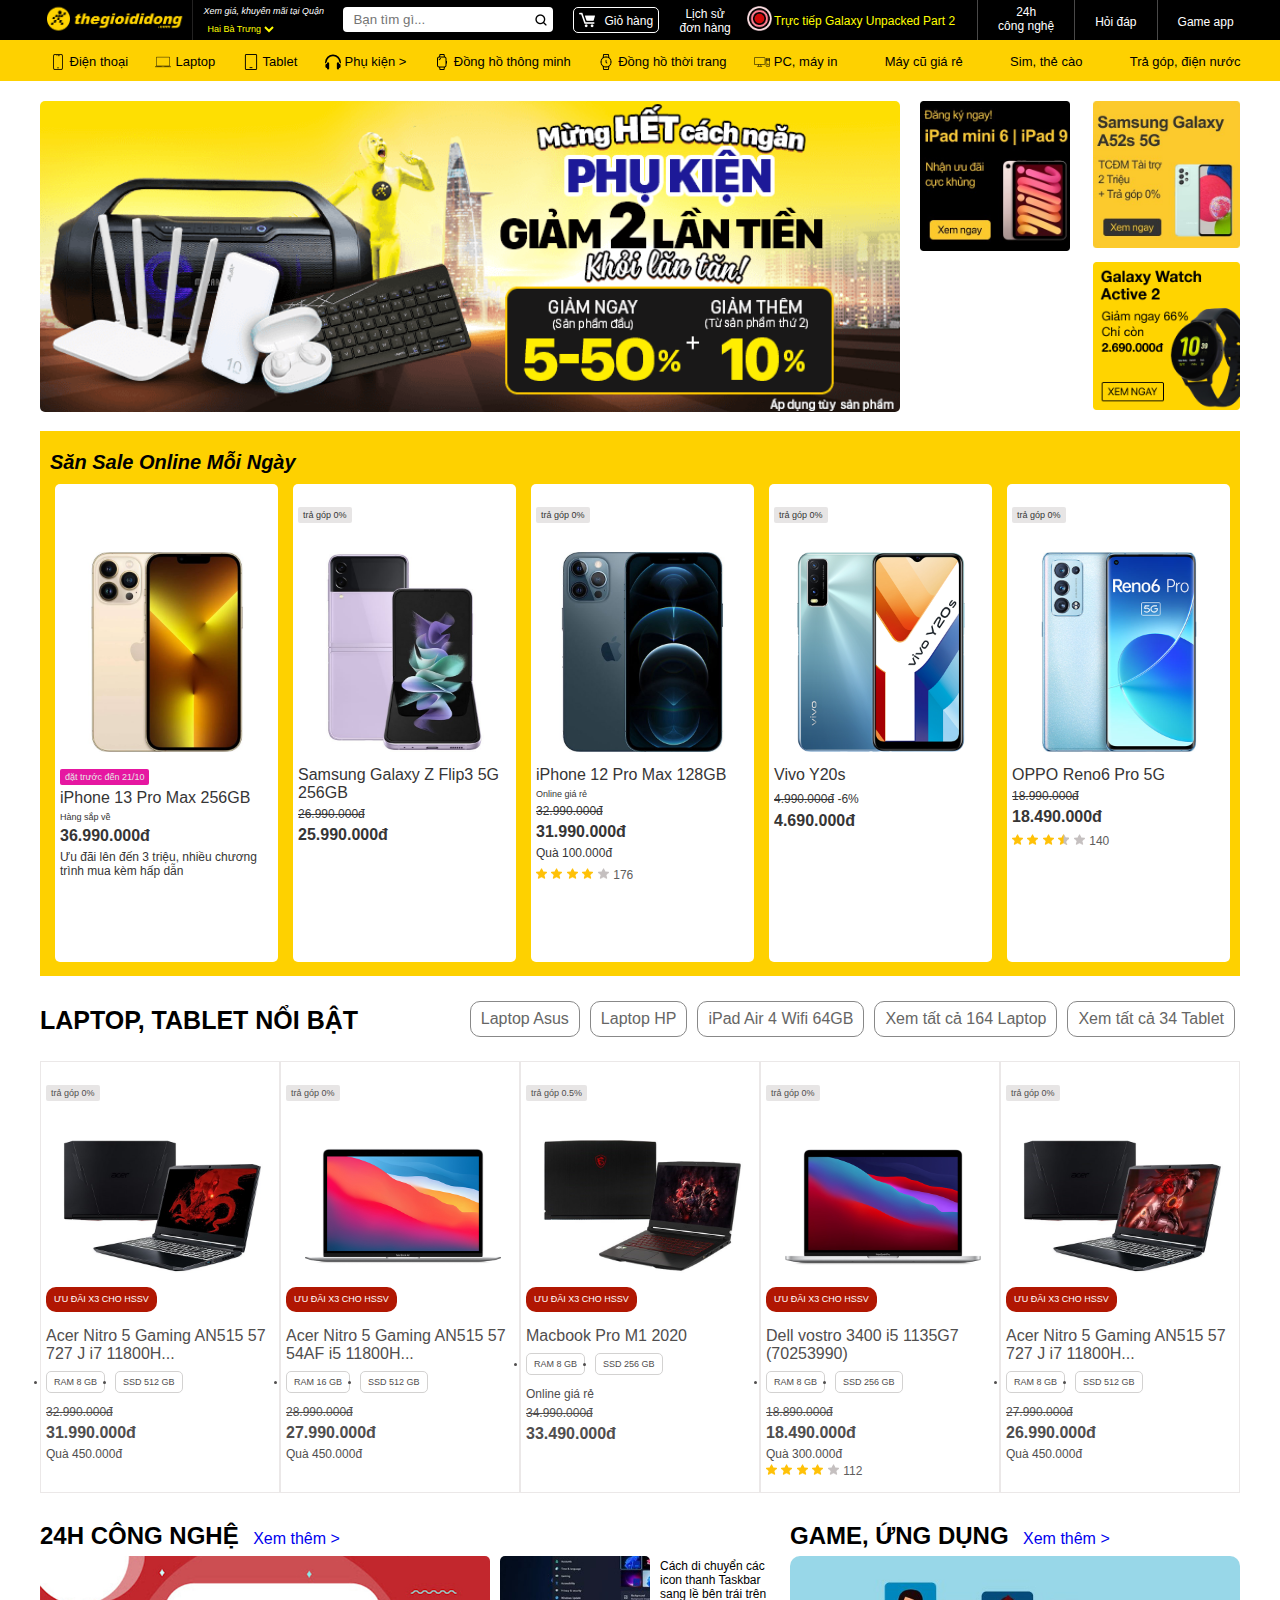
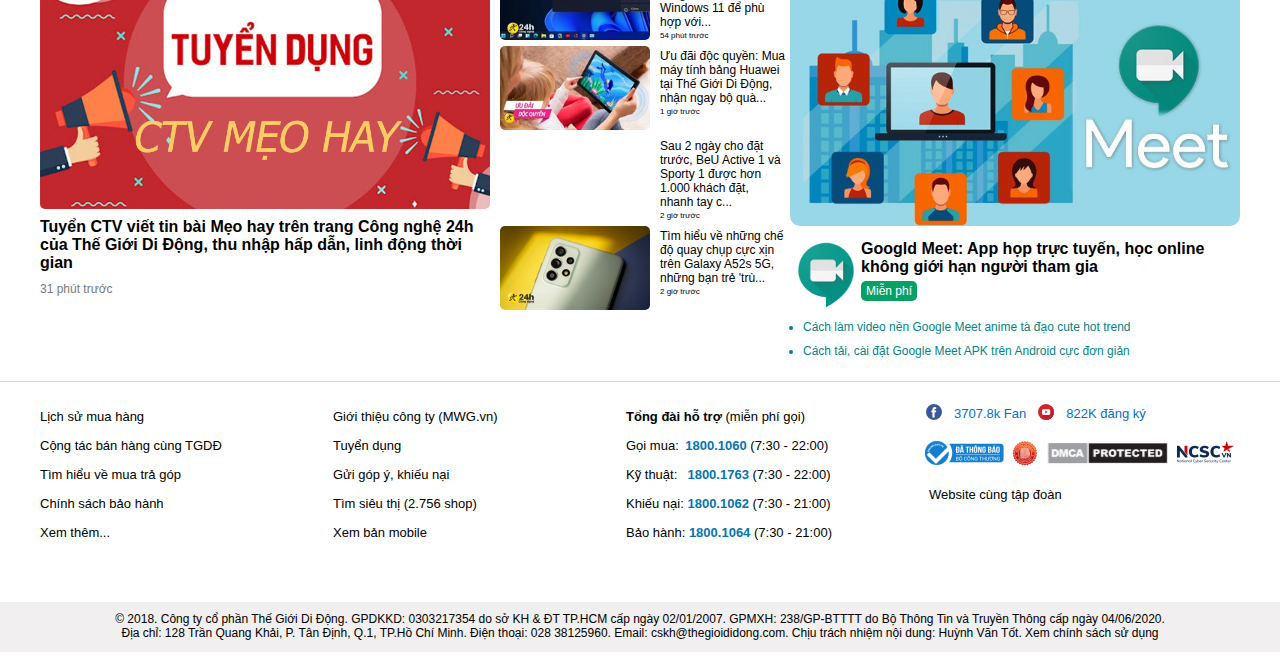
==== commit 4810266a: "Update index.html" ====
--- a/index.html
+++ b/index.html
@@ -190,7 +190,7 @@
             <a href="#">
                 <p class="prd-p">trả góp 0%</p>
                 <div class="prd-image-1">
-                    <img style="width: 200px;" src="image/pro-4.jpg" alt="">
+                    <img style="width: 200px;" src="pro-4.jpg" alt="">
                 </div>
                 <p class="prd-pc">Vivo Y20s</p>
                 <span class="prd-giagoc"><strike>4.990.000đ</strike></span><span class="prd-giagoc"> -6%</span>
@@ -201,7 +201,7 @@
             <a href="#">
                 <p class="prd-p">trả góp 0%</p>
                 <div class="prd-image-1">
-                    <img style="width: 200px;" src="image/pro-5.jpg" alt="">
+                    <img style="width: 200px;" src="pro-5.jpg" alt="">
                 </div>
                 <p class="prd-pc">OPPO Reno6 Pro 5G</p>
                 <p class="prd-giagoc"><strike>18.990.000đ</strike></p>
--- a/style.css
+++ b/style.css
@@ -68,7 +68,7 @@
     font-family: arial;
 }
 .topsite_cart{
-    background-image: url(icon/icon-cart.png);
+    background-image: url(icon-cart.png);
     background-repeat: no-repeat;
     margin-top: 2px;
     padding: 6px 5px 6px 30px;
@@ -163,31 +163,31 @@
 }
 
 .icon-dienthoai{
-    background-image: url(icon/001-smartphone.png);
+    background-image: url(001-smartphone.png);
     background-repeat: no-repeat;
 }
 .icon-laptop{
-    background-image: url(icon/001-notebook-computer.png);
+    background-image: url(001-notebook-computer.png);
     background-repeat: no-repeat;
 }
 .icon-tablet{
-    background-image: url(icon/002-tablet.png);
+    background-image: url(002-tablet.png);
     background-repeat: no-repeat;
 }
 .icon-phukien{
-    background-image: url(icon/002-headphones.png);
+    background-image: url(002-headphones.png);
     background-repeat: no-repeat;
 }
 .icon-iwatch{
-    background-image: url(icon/003-iwatch.png);
+    background-image: url(003-iwatch.png);
     background-repeat: no-repeat;
 }
 .icon-fwatch{
-    background-image: url(icon/001-watch.png);
+    background-image: url(001-watch.png);
     background-repeat: no-repeat;
 }
 .icon-pc{
-    background-image: url(icon/004-personal-computer.png);
+    background-image: url(004-personal-computer.png);
     background-repeat: no-repeat;
 }
 /* Làm Menu cấp 2 */
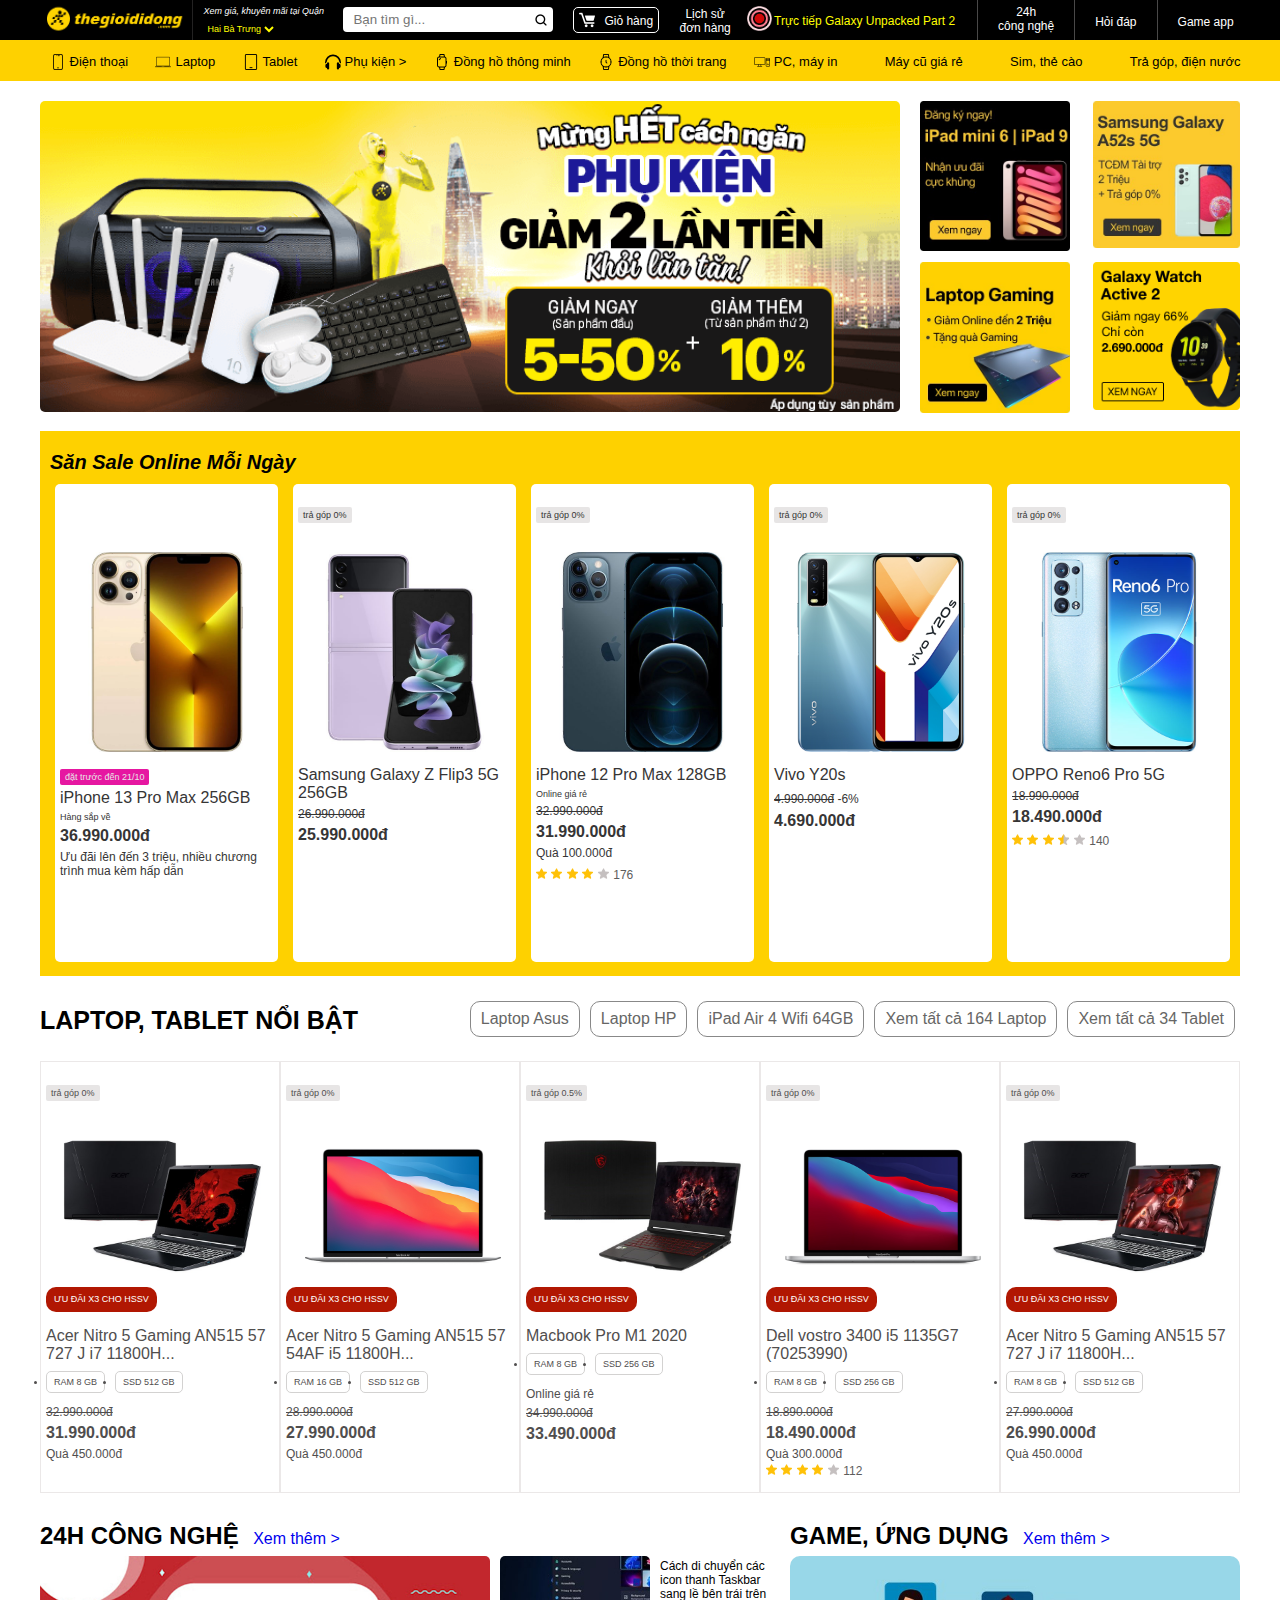
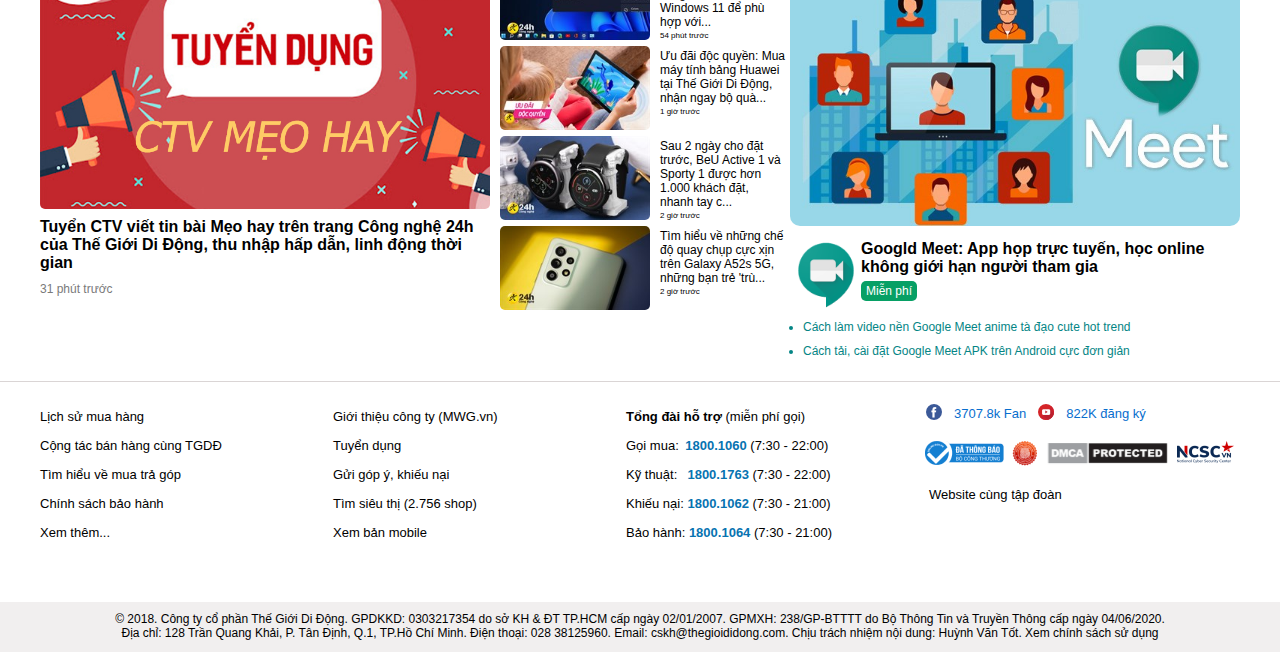
==== commit de539224: "Update index.html" ====
--- a/index.html
+++ b/index.html
@@ -136,7 +136,7 @@
         <div class="header_banner_right">
             <a href="https://www.thegioididong.com/ipad-2021"><img src="1.jpg" alt="" class="header-banner-1"></a>
             <a href="https://www.thegioididong.com/dtdd/samsung-galaxy-a52s-5g"><img src="2.jpg" alt="" class="header-banner-2"></a>
-            <a href="https://www.thegioididong.com/laptop-gaming?itm_source=homepage&itm_medium=hot_banner&itm_campaign=internal_tracking&itm_content=desktop_1548"><img src="image/3.jpg" alt="" class="header-banner-1"></a>
+            <a href="https://www.thegioididong.com/laptop-gaming?itm_source=homepage&itm_medium=hot_banner&itm_campaign=internal_tracking&itm_content=desktop_1548"><img src="3.jpg" alt="" class="header-banner-1"></a>
             <a href="https://www.thegioididong.com/dong-ho-thong-minh/beu-active-1"><img src="4.png" alt="" class="header-banner-2"></a>
         </div>
         <h2></h2>
@@ -361,7 +361,7 @@
                         </div>
                     </div>
                     <div class="tt-small">
-                        <img src="image/tt-left-r3.jpg" alt="">
+                        <img src="tt-left-r3.jpg" alt="">
                         <div class="tt-small-r">
                             <a href="#">Sau 2 ngày cho đặt trước, BeU Active 1 và Sporty 1 được hơn 1.000 khách đặt, nhanh tay c...</a>
                             <p>2 giờ trước</p>
